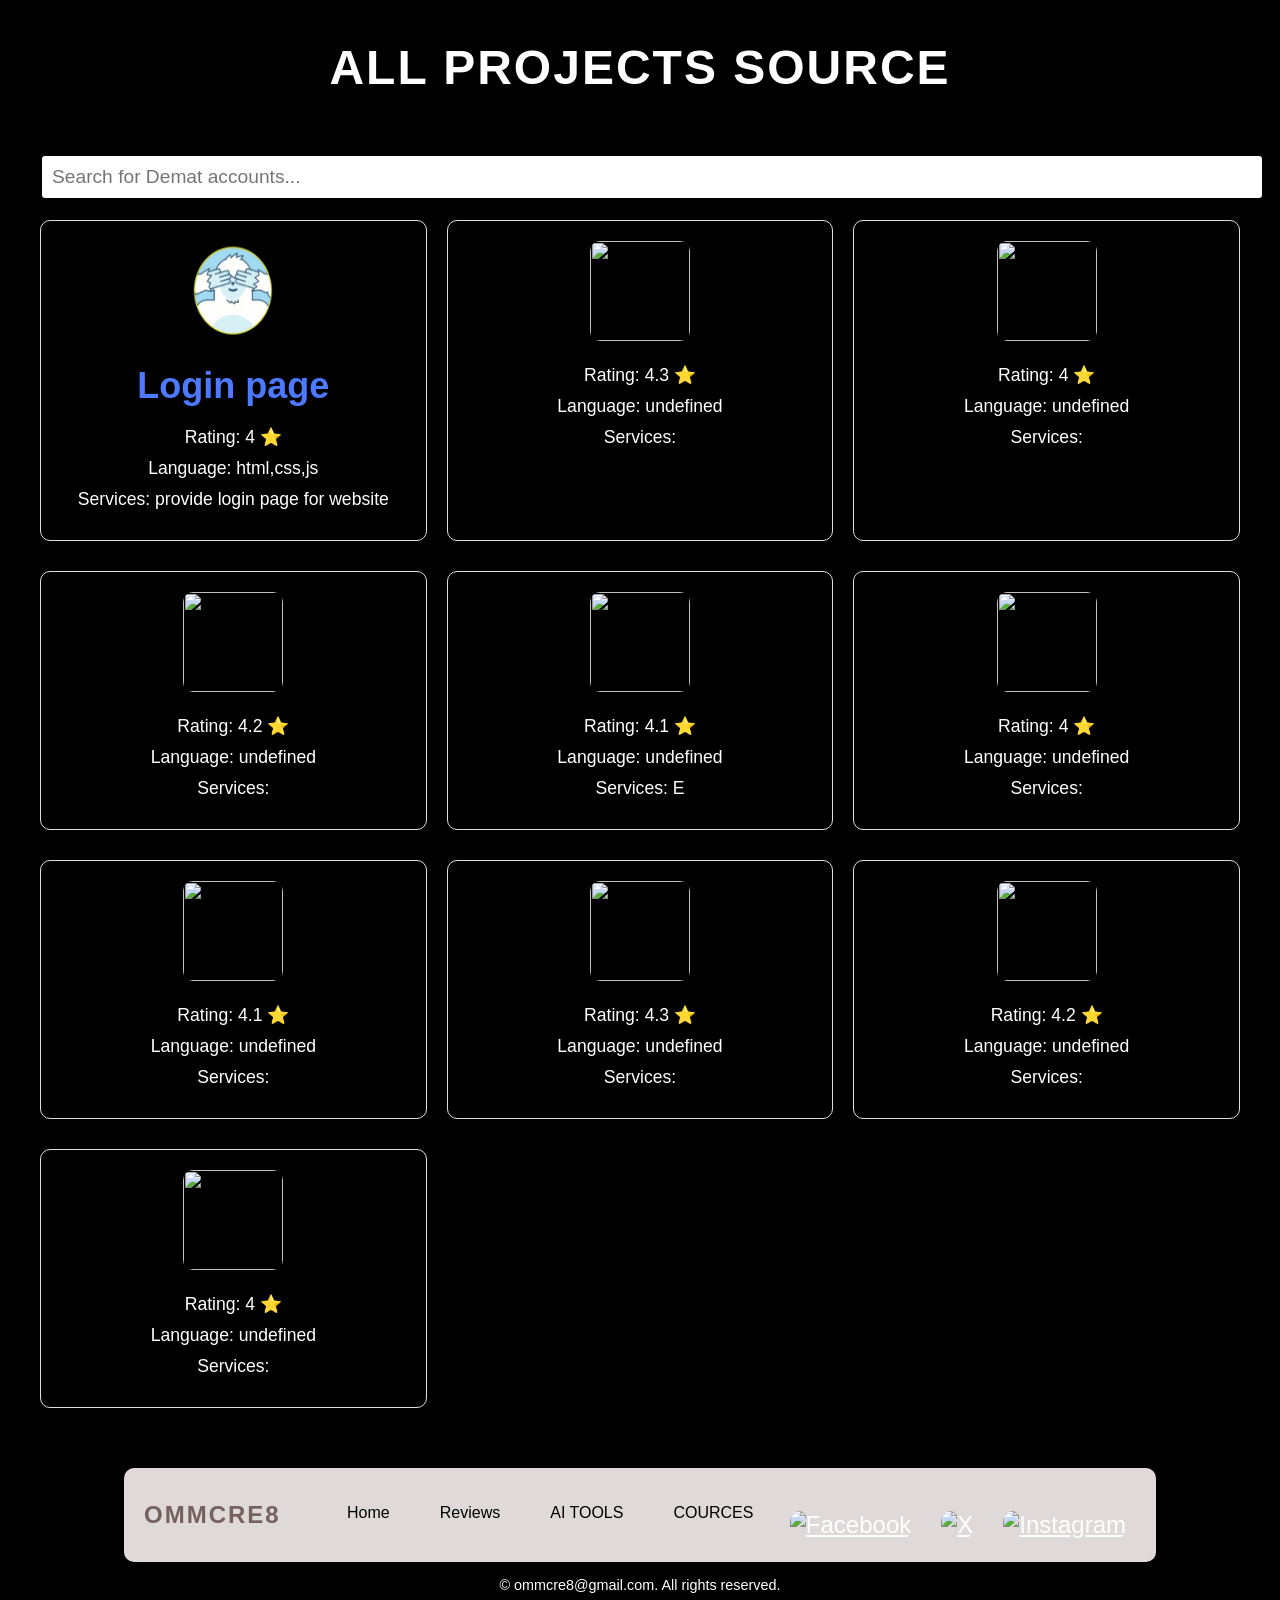
==== index.html @ d11f9f3a "Add files via upload" ====
<!DOCTYPE html>
<html lang="en">
<head>
    <meta charset="UTF-8">
    <meta name="viewport" content="width=device-width, initial-scale=1.0">
    <title>ALL PROJECTS SOURCE</title>
    <link rel="stylesheet" href="styles.css">
    <style>
        body {
            font-family: Arial, sans-serif;
            background-color: #000000; /* Light blue background for beauty */
            margin: 0;
            padding: 20px;
            animation: fadeIn 1s ease-out;
        }
        .footer-content {
            display: flex;
            justify-content: space-between;
            align-items: center;
            padding: 20px;
            background-color: #e0d9d9;
            color: rgb(255, 255, 255);
            border-radius: 10px;
            position: relative;
            overflow: hidden;
            animation: glowBorder 2s infinite;
        }

        .footer-logo {
            font-size: 1.5em;
            font-weight: bold;
            color: #766161;
            text-align: left;
            
        }

        .footer-links {
            list-style: none;
            display: flex;
            gap: 20px;
            justify-content: center;
        }

        .footer-links li {
            display: inline-block;
        }

        .footer-links a {
            color: rgb(0, 0, 0);
            text-decoration: none;
            transition: color 0.3s ease;
        }

        .footer-links a:hover {
            color: #f5a623;
        }

        .social-icons {
            display: flex;
            gap: 10px;
            justify-content: flex-end;
        }

        .social-icons a {
            font-size: 1.5em;
            color: white;
            transition: transform 0.3s ease;
        }

        .social-icons a:hover {
            transform: scale(1.2);
        }

        /* Glowing border animation */
        @keyframes glowBorder {
            0% {
                box-shadow: 0 0 10px #f5a623, 0 0 20px #f5a623, 0 0 30px #f5a623;
            }
            50% {
                box-shadow: 0 0 20px #f5a623, 0 0 30px #f5a623, 0 0 40px #f5a623;
            }
            100% {
                box-shadow: 0 0 10px #f5a623, 0 0 20px #f5a623, 0 0 30px #f5a623;
            }
        }

        footer {
            padding: 10px 0;
            background-color: #000000;
            text-align: center;
            color: #c4b9b9;
            margin-top: 20px;
            position: relative;
        }
        .menu-toggle {
                display: block;
                font-size: 1.5rem;
                color: #ffd700;
                cursor: pointer;
                animation: pulse 2s infinite;
            }
        .logo {
            font-size: 3rem;
            font-weight: bold;
            text-transform: uppercase;
            letter-spacing: 2px;
            animation: slideInFromLeft 1s ease-out, pulse 2s infinite;
            border: #000000;
        }
        .b{
            color: #000000;
        }
        
        footer p {
            font-size: 0.9em;
            margin-top: 15px;
        }

        /* Light border hover effect */
        .footer-content:hover {
            box-shadow: 0 0 15px 2px rgba(255, 255, 255, 0.6);
            transition: box-shadow 0.3s ease;
        }
    </style>
</head>
<body>
    <header>
        <div class="container header-content">
            <div class="logo">All projects source</div>
            <nav>
                <div class="menu-toggle"></div>
                <ul>
                   
                    <li><a href="index.html"  class="b">⬅ BACK</a></li>
                        
                </ul>
            </nav>
        </div>         
    </header>
    
        
        <div class="headline"></div>
       
    <main>
        <input type="text" id="search" placeholder="Search for Demat accounts...">
        <div id="results"></div>
    </main>

      
    <script>
        const dmatAccounts = [
            { 
                name: 'Login page', 
                file: 'zerodha.html', 
                image: 'Screenshot (341).png', 
                rating: 4, 
                Language: 'html,css,js', 
                services: 'provide login page for website' 
            },
            { 
                name: '', 
                file: 'upstox.html', 
                image: 'upstox.jpeg', 
                rating: 4.3, 
                fees: '₹20 per trade', 
                services: '' 
            },
            { 
                name: '', 
                file: '5paisa.html', 
                image: '5paisa.png', 
                rating: 4.0, 
                fees: '₹10 per trade', 
                services: '' 
            },
            { 
                name: '', 
                file: 'angel-one.html', 
                image: 'angelone.png', 
                rating: 4.2, 
                fees: '₹20 per trade', 
                services: '' 
            },
            { 
                name: '', 
                file: 'sharekhan.html', 
                image: 'sharekhan.png', 
                rating: 4.1, 
                fees: '₹20 per trade', 
                services: 'E' 
            },
            { 
                name: '', 
                file: 'motilal-oswal.html', 
                image: 'motilal-oswal.jpeg', 
                rating: 4.0, 
                fees: '₹20 per trade', 
                services: '' 
            },
            { 
                name: '', 
                file: 'iifl.html', 
                image: 'iifl.jpeg', 
                rating: 4.1, 
                fees: '₹20 per trade', 
                services: '' 
            },
            { 
                name: '', 
                file: 'hdfc-securities.html', 
                image: 'hdfcsec.jpg', 
                rating: 4.3, 
                fees: '₹20 per trade', 
                services: '' 
            },
            { 
                name: '', 
                file: 'icici-direct.html', 
                image: 'icicidirect.jpeg', 
                rating: 4.2, 
                fees: '₹20 per trade', 
                services: '' 
            },
            { 
                name: '', 
                file: 'kotak-securities.html', 
                image: 'kotaksec.jpg', 
                rating: 4.0, 
                fees: '', 
                services: '' 
            }
        ];
        
        document.getElementById('search').addEventListener('input', function() {
            const query = this.value.toLowerCase();
            const filteredAccounts = dmatAccounts.filter(account => account.name.toLowerCase().includes(query));
            displayResults(filteredAccounts);
        });

        function displayResults(accounts) {
            const resultsDiv = document.getElementById('results');
            resultsDiv.innerHTML = accounts.map(account => `
                <div>
                    <img src="${account.image}" alt="${account.name}" style="width:100px;height:100px;">
                    <h2><a href="${account.file}" target="_blank">${account.name}</a></h2>
                    <p>Rating: ${account.rating} ⭐</p>
                    <p>Language: ${account.Language}</p>
                    <p>Services: ${account.services}</p>
                </div>
            `).join('');
        }

        // Display all accounts initially
        displayResults(dmatAccounts);
    </script>
    <footer>
        <div class="container footer-content">
            <div class="footer-logo">ommcre8</div>
            <ul class="footer-links">
                <li><a href="index.html">Home</a></li>
                <li><a href="index.html">Reviews</a></li>
                <li><a href="bank-account.html">AI TOOLS</a></li>
                <li><a href="cards.html">COURCES</a></li>
                
            </ul>
            <div class="social-icons">
                <a href="#" aria-label="Facebook"><img src="facebook-logo.jpeg" alt="Facebook" width="24"></a>
                <a href="#" aria-label="Twitter"><img src="X-Logo.png" alt="X" width="24"></a>
                <a href="#" aria-label="Instagram"><img src="Instagram-Logo.jpeg" alt="Instagram" width="24"></a>
            </div>
        </div>
        <p>&copy; ommcre8@gmail.com. All rights reserved.</p>
    </footer>
</body>
</html>
---- styles.css ----
body {
    font-family: Arial, sans-serif;
    margin: 0;
    padding: 0;
}
header {
    background-color: #4CAF50;
    color: white;
    padding: 1em;
    text-align: center;
}

nav ul {
    list-style-type: none;
    padding: 0;
}

nav ul li {
    display: inline;
    margin: 0 10px;
}

nav ul li a {
    color: white;
    text-decoration: none;
}

main {
    padding: 20px;
}

section {
    margin-bottom: 20px;
}

.bank-list img {
    width: 100px;
    height: auto;
    margin: 10px;
    cursor: pointer;
}
/* Add your CSS styling here */
body {
    font-family: Arial, sans-serif;
    margin: 0;
    padding: 0;
}

header {
    background-color:black;
    color: white;
    padding: 1em;
    text-align: center;
}

main {
    padding: 20px;
}

#results div {
    border: 1px solid #ddd;
    padding: 10px;
    margin-bottom: 10px;
}
body {
    font-family: Arial, sans-serif;
    margin: 0;
    padding: 0;
    background-color: #000000;
}

.container {
    width: 80%;
    margin: 0 auto;
}

header {
    background-color: #333;
    color: #fff;
    padding: 10px 0;
}

header h1 {
    text-align: center;
}

nav ul {
    list-style: none;
    padding: 0;
    text-align: center;
}

nav ul li {
    display: inline;
    margin: 0 10px;
}

nav ul li a {
    color: #fff;
    text-decoration: none;
}

main {
    padding: 20px 0;
}

section {
    margin-bottom: 20px;
}

section h2 {
    text-align: center;
}

section p {
    text-align: center;
}

section img {
    display: block;
    margin: 0 auto;
}

.button-container {
    text-align: center;
    margin-top: 20px;
}

.button-container button {
    padding: 10px 20px;
    font-size: 16px;
    background-color: #007bff;
    color: #fff;
    border: none;
    cursor: pointer;
}

footer {
    background-color: #333;
    color: #fff;
    text-align: center;
    padding: 10px 0;
}
/* styles.css */
body {
    font-family: Arial, sans-serif;
    background: black;
    margin: 0;
    padding: 0;
    color: #333;
}

header {
    background-color: #000000;
    color: white;
    padding: 20px;
    text-align: center;
    box-shadow: 0px 4px 10px rgba(0, 0, 0, 0.2);
    animation: slideInDown 1s ease-out;
}

h1 {
    margin: 0;
    font-size: 2.5em;
}

main {
    padding: 20px;
    max-width: 1200px;
    margin: 0 auto;
    animation: fadeIn 1s ease-in;
}

#search {
    width: 100%;
    padding: 10px;
    font-size: 1.2em;
    margin-bottom: 20px;
    border: 2px solid #000000;
    border-radius: 5px;
    outline: none;
    transition: all 0.3s;
}

#search:focus {
    border-color: #ff7f50;
}

#results {
    display: grid;
    grid-template-columns: repeat(3, 1fr); /* 3 columns */
    gap: 20px;
}

#results div {
    background: rgb(0, 0, 0);
    border-radius: 10px;
    box-shadow: 0 6px 15px rgba(0, 0, 0, 0.944);
    padding: 20px;
    text-align: center;
    transition: transform 0.3s, box-shadow 0.3s;
    animation: slideInUp 1s ease-out;
}

#results div:hover {
    transform: translateY(-10px);
    background-color: #000000;
    box-shadow: 0 8px 20px rgba(0, 0, 0, 0.882);
}

img {
    border-radius: 10px;
    transition: transform 0.3s;
}

img:hover {
    transform: scale(1.1);
}

h2 a {
    color: #4c79ff;
    text-decoration: none;
    font-size: 1.5em;
    transition: color 0.3s;
}

h2 a:hover {
    color: #ff7f50;
}

p {
    margin: 10px 0;
    font-size: 1.1em;
    color: white;
}

@keyframes fadeIn {
    from {
        opacity: 0;
    }
    to {
        opacity: 1;
    }
}

@keyframes slideInDown {
    from {
        transform: translateY(-50px);
        opacity: 0;
    }
    to {
        transform: translateY(0);
        opacity: 1;
    }
}

@keyframes slideInUp {
    from {
        transform: translateY(50px);
        opacity: 0;
    }
    to {
        transform: translateY(0);
        opacity: 1;
    }
}

/* Responsive design for smaller screens */
@media (max-width: 768px) {
    #results {
        grid-template-columns: repeat(2, 1fr); /* 2 columns for tablets */
    }
}

@media (max-width: 480px) {
    #results {
        grid-template-columns: 1fr; /* 1 column for mobile */
    }
}
/* Add this to your existing styles.css */
header {
    position: relative;

}

nav ul {
    display: flex;
    justify-content: space-between;
    list-style: none;
    padding: 0;
    margin: 0;
}
.footer-logo {
    font-size: 1.5rem;
    font-weight: bold;
    text-transform: uppercase;
    letter-spacing: 2px;
    animation: pulse 2s infinite;
}
.footer-links {
    list-style-type: none;
    display: flex;
    margin-bottom: 20px;
}

.footer-links li {
    margin: 0 15px;
    animation: slideInFromBottom 1s ease-out;
}

.footer-links a {
    color: #ffd700;
    text-decoration: none;
    transition: all 0.3s ease;
}

.footer-links a:hover {
    color: #ffffff;
    transform: scale(1.1);
}
.social-icons {
    margin-top: 20px;
}

.social-icons a {
    color: #ffd700;
    font-size: 1.5rem;
    margin: 0 10px;
    transition: all 0.3s ease;
    animation: rotateIn 1s ease-out;
}

.social-icons a:hover {
    color: #ffffff;
    transform: scale(1.2) rotate(15deg);
}
nav li {
    margin: 0 10px;
}

#loginButton {
    background-color: #007bff;
    color: #fff;
    border: none;
    padding: 10px 20px;
    border-radius: 5px;
    cursor: pointer;
}

#loginButton:hover {
    background-color: #0056b3;
}

#loginModal div {
    text-align: center;
}

#loginModal label, #loginModal input {
    display: block;
    margin: 10px auto;
}
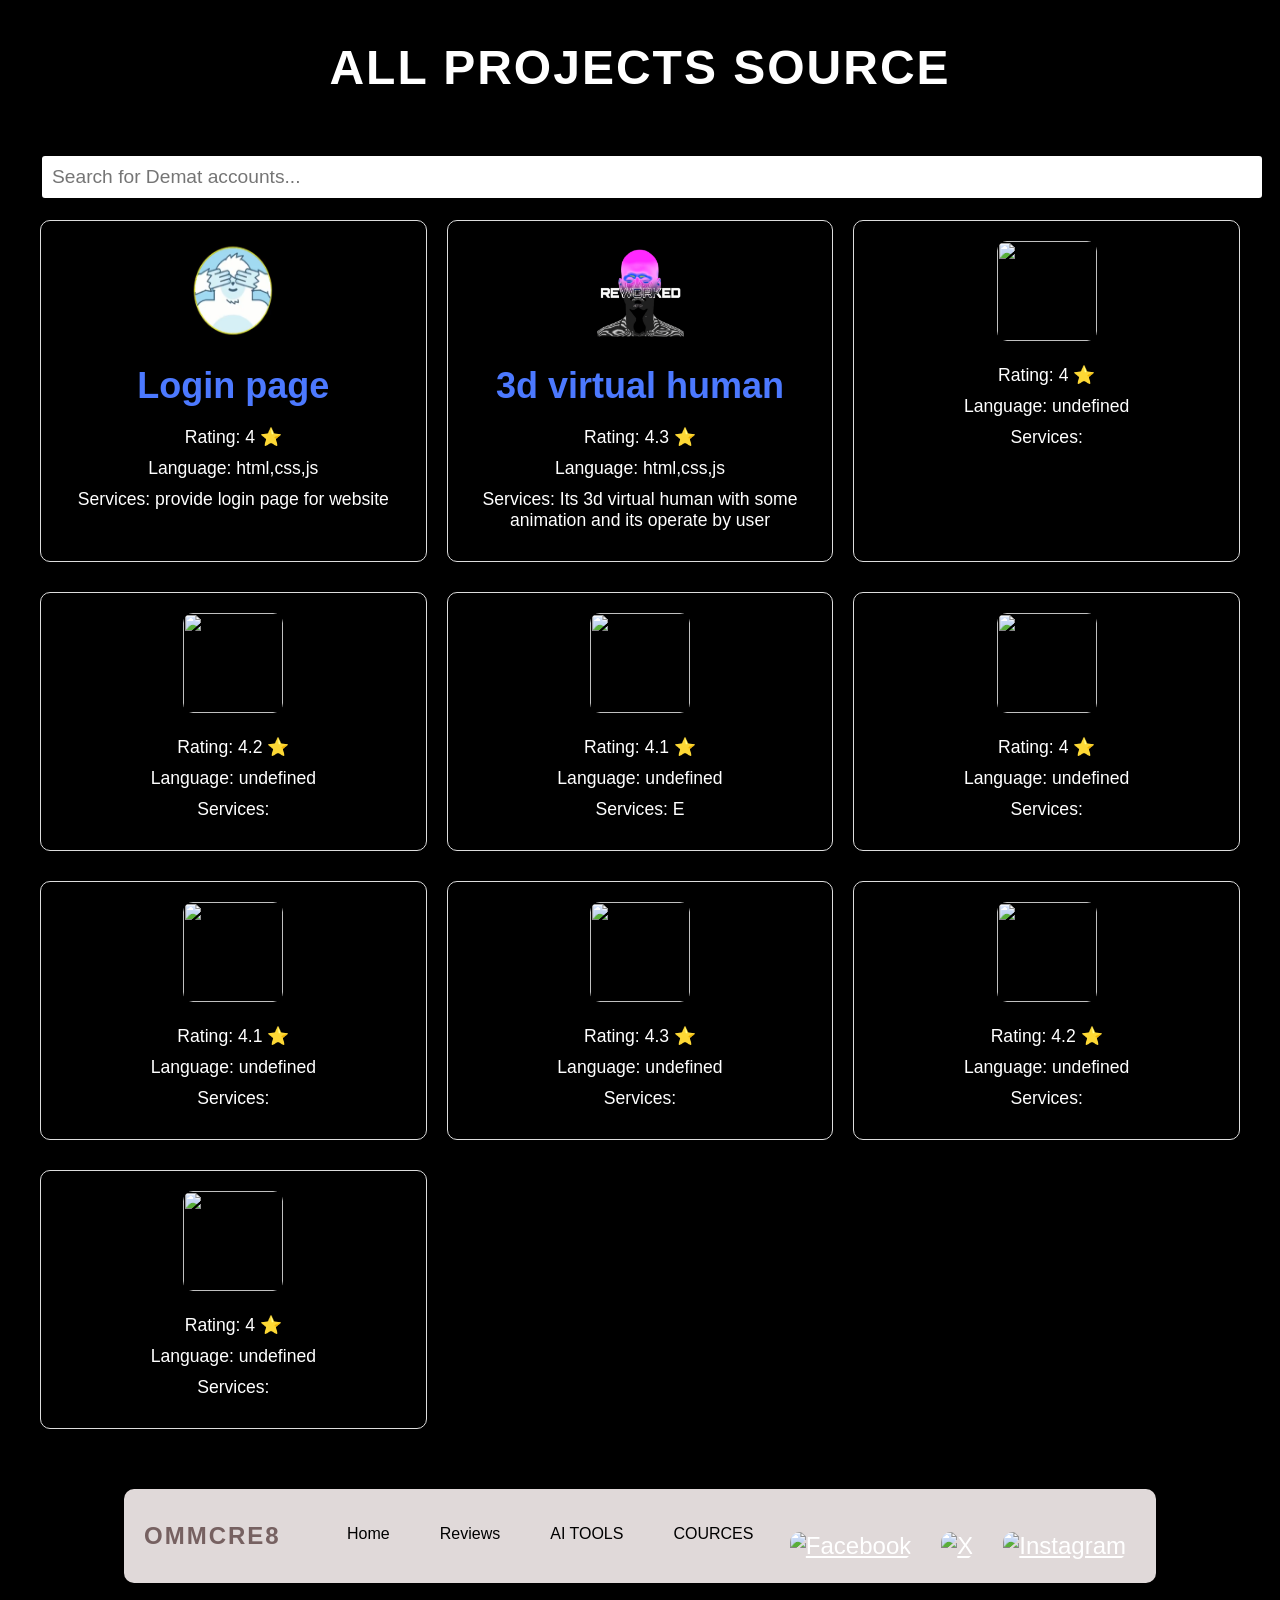
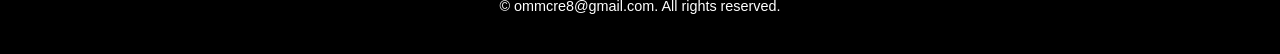
==== commit 6f392633: "Add files via upload" ====
--- a/index.html
+++ b/index.html
@@ -158,12 +158,12 @@
                 services: 'provide login page for website' 
             },
             { 
-                name: '', 
-                file: 'upstox.html', 
-                image: 'upstox.jpeg', 
+                name: '3d virtual human ', 
+                file: 'rework.html', 
+                image: 'Screenshot (360).png', 
                 rating: 4.3, 
-                fees: '₹20 per trade', 
-                services: '' 
+                Language: 'html,css,js',  
+                services: 'Its 3d virtual human with some animation and its operate by user ' 
             },
             { 
                 name: '', 
